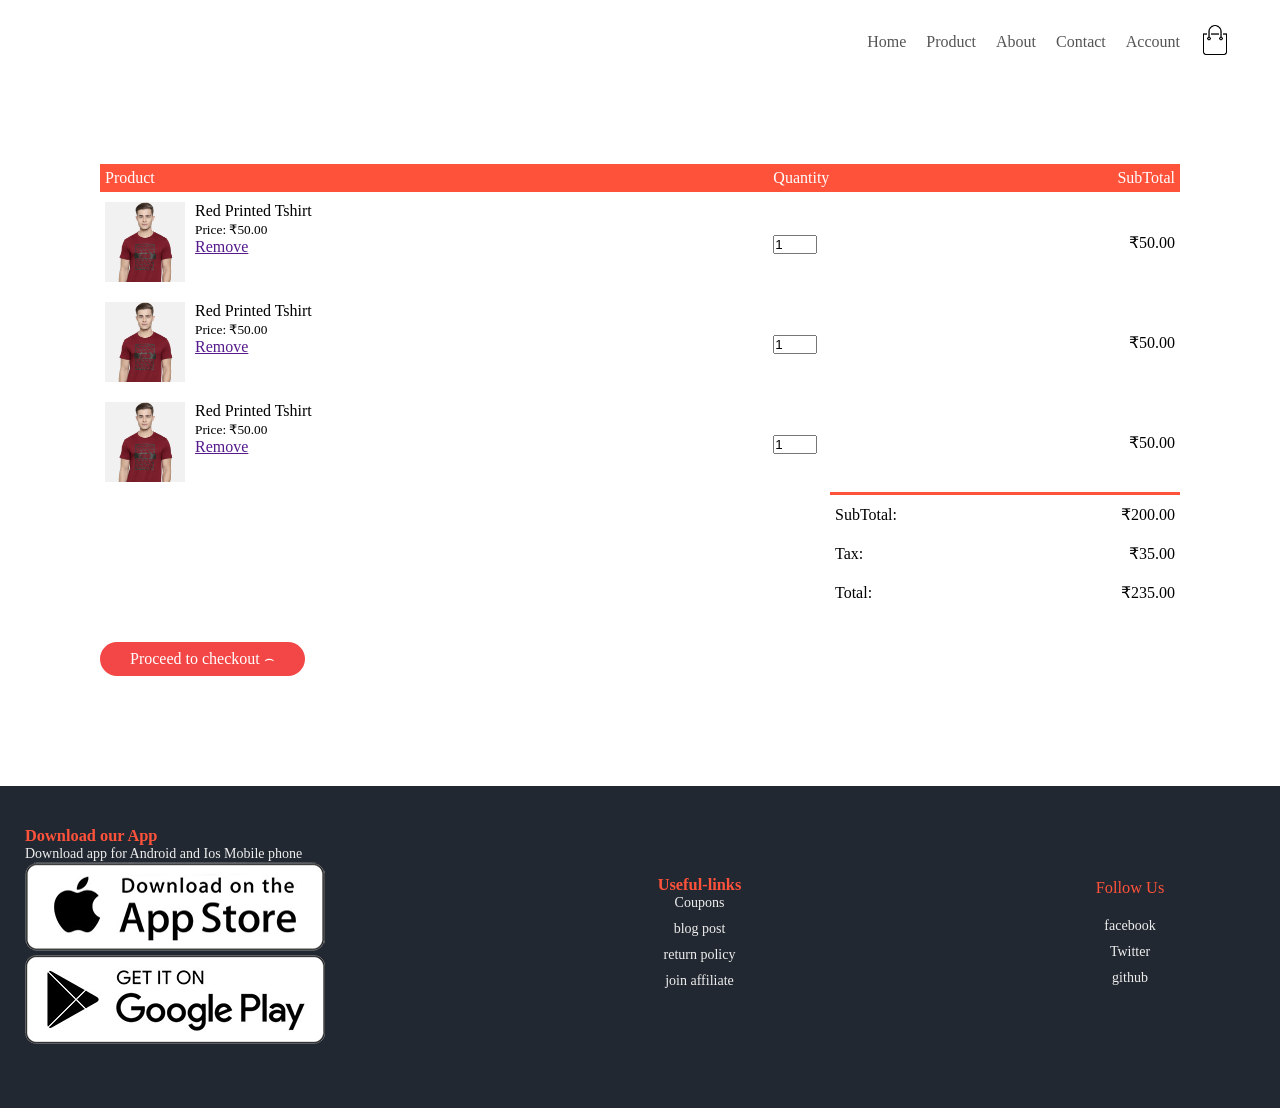
==== carts.html @ 93b31325 "create carts page and design it using nested css" ====
<!DOCTYPE html>
<html lang="en">

<head>
    <meta charset="UTF-8" />
    <meta name="viewport" content="width=device-width, initial-scale=1.0" />
    <title>Home</title>
    <link rel="stylesheet" href="styles.css" />
    <link rel="preconnect" href="https://fonts.googleapis.com" />
    <link rel="preconnect" href="https://fonts.gstatic.com" crossorigin />
    <link href="https://fonts.googleapis.com/css2?family=Roboto:ital,wght@0,100..900;1,100..900&display=swap"
        rel="stylesheet" />
</head>

<body>
    <div class="header">
        <div class="container">
            <div class="nav-bar">
                <a href="index.html">Home</a>
                <a href="products.html">Product</a>
                <a href="#about">About</a>
                <a href="#contact">Contact</a>
                <a href="account">Account</a>
                <a href=""><img src="imgs/images/cart.png" width="30" height="30" /></a>
            </div>
        </div>
    </div>

    <div class="cartSectionWrapper">
        <table>
            <tbody>
                <tr>
                    <th>Product</th>
                    <th>Quantity</th>
                    <th>SubTotal</th>
                </tr>

                <tr>
                    <td>
                        <div class="cart-info">
                            <img src="imgs/images/gallery-1.jpg" />
                            <div class="cart-info-detail">
                                <p>Red Printed Tshirt </p>
                                <small> Price: &#8377;50.00</small>
                                <br>
                                <a href="">Remove</a>
                            </div>
                        </div>
                    </td>
                    <td><input type="number" value="1" /></td>
                    <td> &#8377;50.00</td>
                </tr>

                <tr>
                    <td>
                        <div class="cart-info">
                            <img src="imgs/images/gallery-1.jpg" />
                            <div class="cart-info-detail">
                                <p>Red Printed Tshirt </p>
                                <small> Price: &#8377;50.00</small>
                                <br>
                                <a href="">Remove</a>
                            </div>
                        </div>
                    </td>
                    <td><input type="number" value="1" /></td>
                    <td> &#8377;50.00</td>
                </tr>

                <tr>
                    <td>
                        <div class="cart-info">
                            <img src="imgs/images/gallery-1.jpg" />
                            <div class="cart-info-detail">
                                <p>Red Printed Tshirt </p>
                                <small> Price: &#8377;50.00</small>
                                <br>
                                <a href="">Remove</a>
                            </div>
                        </div>
                    </td>
                    <td><input type="number" value="1" /></td>
                    <td> &#8377;50.00</td>
                </tr>

            </tbody>
        </table>


        <div class="totalprice">
            <table>
                <tr>
                    <td>SubTotal:</td>
                    <td>&#8377;200.00</td>
                </tr>
                <tr>
                    <td>Tax:</td>
                    <td>&#8377;35.00</td>
                </tr>
                <tr>
                    <td>Total:</td>
                    <td>&#8377;235.00</td>
                </tr>
            </table>
        </div>

        <div>
            <span class="checkoutBtn">Proceed to checkout &#8994 </span>
        </div>
    </div>
    <div class="footer">

        <div class="footerInnerContainer">

            <div class="footerColumn footerColumn1">
                <h3>Download our App</h3>
                <p>Download app for Android and Ios Mobile phone</p>
                <div class="footerStoreContainer">
                    <img src="imgs/images/app-store.png" alt="app-store" />
                    <img src="imgs/images/play-store.png" alt="play-store" />
                </div>
            </div>

            <div class="footerColumn footerColumn2">
                <h3>Useful-links</h3>
                <p>Coupons</p>
                <p>blog post</p>
                <p>return policy</p>
                <p>join affiliate</p>

            </div>

            <div class="footerColumn footerColumn3">
                <h3>Follow Us</h3>
                <p>facebook</p>
                <p>Twitter</p>
                <p>github</p>

            </div>
        </div>
    </div>
</body>

</html>
---- styles.css ----
* {
  margin: 0;
  padding: 0;
}

.header {
  background-color: rgba(255, 255, 255, 0.8);
}

.container {
  max-width: 1300px;
  padding: 0px 25px;
}

.nav-bar {
  display: flex;
  align-items: center;
  padding: 25px;
  justify-content: flex-end;
  gap: 20px;

  a {
    color: #555;
    text-decoration: none;
  }
}

.headerContent {
  margin-top: 70px;
  display: flex;
  align-items: center;
}

.headerContentItem {
  flex: 1;

  h1 {
    font-size: 50px;
    line-height: 60px;
    margin: 25px 0px;
  }

  p {
    color: #555;
  }

  img {
    width: 100%;
    padding: 50px 0px;
  }
}

/* Categories */
.categories {

  margin: 70px 0px;

  .categories-item {

    display: flex;
    justify-content: center;
    align-items: center;
    gap: 20px;
    flex-wrap: wrap;
    max-width: 1080px;

    /* changing the flex direction to row for larger screens */

    flex-direction: row;
    align-items: center;
    margin: auto;


  }

  .categories-item img {

    /* width: 250px;
    height: auto;
    border-radius: 10px; */

    /* width:32%;
    height: auto; */


    flex-basis: 20%;
    min-width: 32%;
  }

  @media (max-width: 768px) {
    .categories .container img {
      flex-basis: 100%;
      min-width: 100%;
    }
  }
}

/* styling Features */
.features-products {
  max-width: 1080px;
  margin: auto;
  padding: 0px 25px;
  display: flex;
  flex-direction: column;

  h2 {
    color: #555;
    line-height: 60px;

    text-align: center;
  }

  .customUnderlineContainer {
    margin-bottom: 50px;
    display: flex;
    justify-content: center;
  }

  .customUnderline {
    width: 80px;
    height: 5px;
    background-color: #f34646;
    border-radius: 5px;
  }
}

.productConatiner {
  display: flex;
  flex-wrap: wrap;
  justify-content: space-around;

  .productCard {
    display: flex;
    flex-direction: column;
    min-width: 200px;
    padding: 10px;
    margin-bottom: 50px;
    flex-basis: calc(25% - 20px);
    cursor: pointer;
    box-sizing: border-box;
    transition: transform 0.3s ease-in-out;
  }

  .product-title {
    color: #555;

  }

  .product-price {
    color: #555;
    font-size: 14px;

  }

  .productCard:hover {
    transform: translate(-5px);


  }
}

.smart-watch-banner {
  margin-top: 80px;
  background-color: rgba(255, 255, 255, 0.8);
  padding: 30px 0px;

  .container {
    display: flex;
    flex-wrap: wrap;
    max-width: 1080px;
    margin: auto;
    align-items: center;
    padding: 0px 25px;
    justify-content: space-around;
    gap: 20px;

    .smart-watch-image-container {
      flex: 1;
      padding: 50px;

      img {
        width: 100%;
      }

    }

    .smart-watch-banner-content {
      flex: 1;

      .smart-watch-title {
        color: #555;

      }

      .smart-watch-subTitle {
        font-size: 50px;
        line-height: 60px;
        margin: 25px 0px;
      }

      .smart-watch-description {
        color: #555;
        font-size: 15px;
      }

      .buyNowButton {
        background-color: #ff523b;
        color: white;
        margin: 30px 0px;
        padding: 8px 30px;
        cursor: pointer;
        border-radius: 30px;
        border: none;
        transition: background-color 0.3s ease-in-out;
      }

      .buyNowButton:hover {
        background-color: #3c0a01;
      }
    }
  }
}

.testimonialParentContainer {
  padding-top: 70px;
 
  .testimonialInnerContainer {
    display: flex;
    margin: auto;
    max-width: 1080px;
    padding: 0px 25px;
    align-items: center;
    justify-content: space-around;
    flex-wrap: wrap;
  }

  .testimonialCard {
    display: flex;
    flex-direction: column;
    align-items: center;
    text-align: center;
    cursor: pointer;
    padding: 40px 20px 40px;
    box-shadow: 0px 0px 20px rgba(0, 0, 0, 0.1);
    transition: transform 0.5s;
    min-width: 250px;
    margin-bottom: 30px;
    flex-basis: calc(30% - 20px);
  }

  .testimonialContent {
    font-size: 12px;
    margin: 12px 0px;
    color: #777;
  }

  .rating {
    padding-top: 20px;
    display: flex;
    align-items: center;
    gap: 4px;
  }

  .userImage {
    width: 50px;
    margin-top: 20px;
    border-radius: 50%;
  }

  h3 {
    font-weight: 600;
    color: #555;
    font-size: 16px;
  }

  .testimonialCard:hover {
    transform: translateY(-10px);
  }
 }

.brandingContainer{
  margin: 100px auto;

  .brandingInnerContainer{
    display: flex;
    justify-content: space-around;
    max-width: 1080px;
    padding: 0px 25px;
    margin: auto;

    img{
      cursor: pointer;
      /* when cursor point on the image it shade become 100% */
      filter: grayscale(100%);
    }
    img:hover{
      filter: grayscale(0%);
    }
  }
}
.footer{
  background-color: #222831;
  color: #eeeeee;
  font-size: 14px;
  padding: 40px 0px; 

   
  .footerInnerContainer{
    display: flex;
    align-items: center;
    justify-content: space-between;
    max-width: 1300px;
    margin: auto;
    padding: 0px 25px;
  }

  .footerColumn{
   min-width: 250px;
   margin-bottom: 20px;
   display: flex;
   flex-direction: column;
    }
    .footerColumn1{

      flex-basis: 30%;

      h3 {
        color:#ff523b;
      }

      p {
        color: #eeeeee;
      }

      .footerStroreContainer{
        display:flex;
        align-items: center;
        gap: 4px;
        margin-top: 20px;

        img{
          width: 140px;
          margin: 5px 0px;
        }

      }
  }
  .footerColumn2{

      flex: 1;
      align-items: center;

      h3 {
        color:#ff523b;
      }

      p {
        color: #eeeeee;
        margin-bottom: 10px;
        cursor: pointer;
        transition: color 0.3s ease;
        
      }
      p:hover{
        text-decoration: underline;
        color: #ff523b;


  }
  }
  .footerColumn3{

      flex-basis: 12%;
      align-items: center;
      

      h3 {
        color:#ff523b;
        margin-bottom: 20px;
        font-weight: 500;
      }

      p {
        color: #eeeeee;
        margin-bottom: 10px;
        cursor: pointer;
        transition: color 0.3s ease;
        
      }
      p:hover{
        text-decoration: underline;
        color: #ff523b;
      }

      }
    }
    /* designing product page */
    .altProductSection{
      display: flex;
      flex-direction: column;
      max-width: 1080px;
      padding: 0px 25px;
      margin:auto;
      .altProductSectionLabel{
        display:flex;
        justify-content: space-between;
        align-items: center;
        margin: 100px 0px 50px;
        select{
          border: 1px solid #ff523b;
          padding: 5px ;
          outline: none;
        }
      }
      .paginationButtonContainer{
        display: flex;
        align-items: center;
        gap: 10px;
        .paginationButton{
         display:inline-block;
         border: 1px solid #ff523b;
        
         width: 40px;
         height: 40px;
         text-align: center;
         line-height: 40px;
          cursor: pointer;
          margin-bottom: 80px;
        }
       .paginationButton:hover{
          background-color: #ff523b;
          color: white;
       
      }
    }
  }
  /* designing  */
.product-detail-container{
  margin-top: 80px;
  max-width: 1080px;
  margin: auto;
  padding: 0 25px;
  display: flex;
  justify-content: space-around;
  flex-wrap: wrap;
  align-items: center;

  .product-detail-content{
      flex-basis: calc(50% - 50px);
      padding: 20px;
      min-width: 300px;
  }
  .product-detail-img-container{
    gap:4px;
    
    .poduct-detail-big-image{
      width: 100%;
    }
    .product-small-img-container-wrapper{
      display: flex;
      align-items: center;
      justify-content: space-between;

      .product-small-img-container{
        flex-basis: 24%;
        img{
          width:100%;
        }
      }
    }
  }

  .product-detail-text-container{
    p{
      color:#555;
    }
    h1{
      font-size:50px;
      line-height: 60px;
      margin: 20px 0;
    }
    h4{
      display: block;
      padding: 10px;
      margin-top:20px;
      border: 1px solid #ff523b;
      outline:none;
      width:fit-content;

    }
    .addToCartButtonWrapper{
      display: flex;
      align-items: center;
      gap: 10px;

      input {
        width: 50px;
        height: 40px;
        padding-left: 10px ;
        font-size: 20px;
        margin-right: 10px;
        border: 1px solid #ff523b;
        outline: none;
    

      }
      .addToCartButton{
        display: inline-block;
        background-color: #ff523b;
        color: #fff;
        padding: 8px 30px;
        margin: 30px 0;
        border-radius: 30px ;
        transition: background 0.5s;
        text-decoration: none;

      }
      .addToCartButton:hover{
        background-color: #222831;
    }
  }

}
}

/* styling the cart page */
.cartSectionWrapper{
  margin: 80px auto;
  max-width: 1080px;
  padding-left: 25px;
  padding-right: 25px;

  table{
    width: 100%;
    border-collapse: collapse ;
    th{
      text-align: left;
      background-color: #ff523b;
      padding: 5px;
      color:#fff;
      font-weight: normal;
      }
      th:last-child{
        text-align: right;
      }
      td{
        padding: 10px 5px;
      }
      .cart-info{
        display: flex;
        flex-wrap: wrap;

        img{
           width: 80px;
           height:80px;
           margin-right: 10px;

           .cart-info-detail{
              display: flex;
              flex-direction: column;

              p{
                color: #555;
              }

              small{
                color: #555;
              }
              a{
                color:#ff523b;
                font-size: 12px;
                text-decoration: none;
                margin-top: 4px;
              }
           }
        }
      }
      input{
        width: 40px;
        outline: none;
        margin-top: 4px;
      }
       td:last-child {
    text-align: right;
  }
 
  }

  .totalprice{
    display: flex;
    justify-content: flex-end;

    table{
      border-top: 3px solid #ff523b;
      max-width: 350px;
    }
  }

  .checkoutBtn{
    display: inline-block;
    background-color: #f34646;
    color: #fff;
    padding: 8px 30px;
    margin: 30px 0;
    border-radius: 30px;
    transition: background ease 0.5s;

  }
  .checkoutBtn:hover {
    background-color: #222831;
  }
}
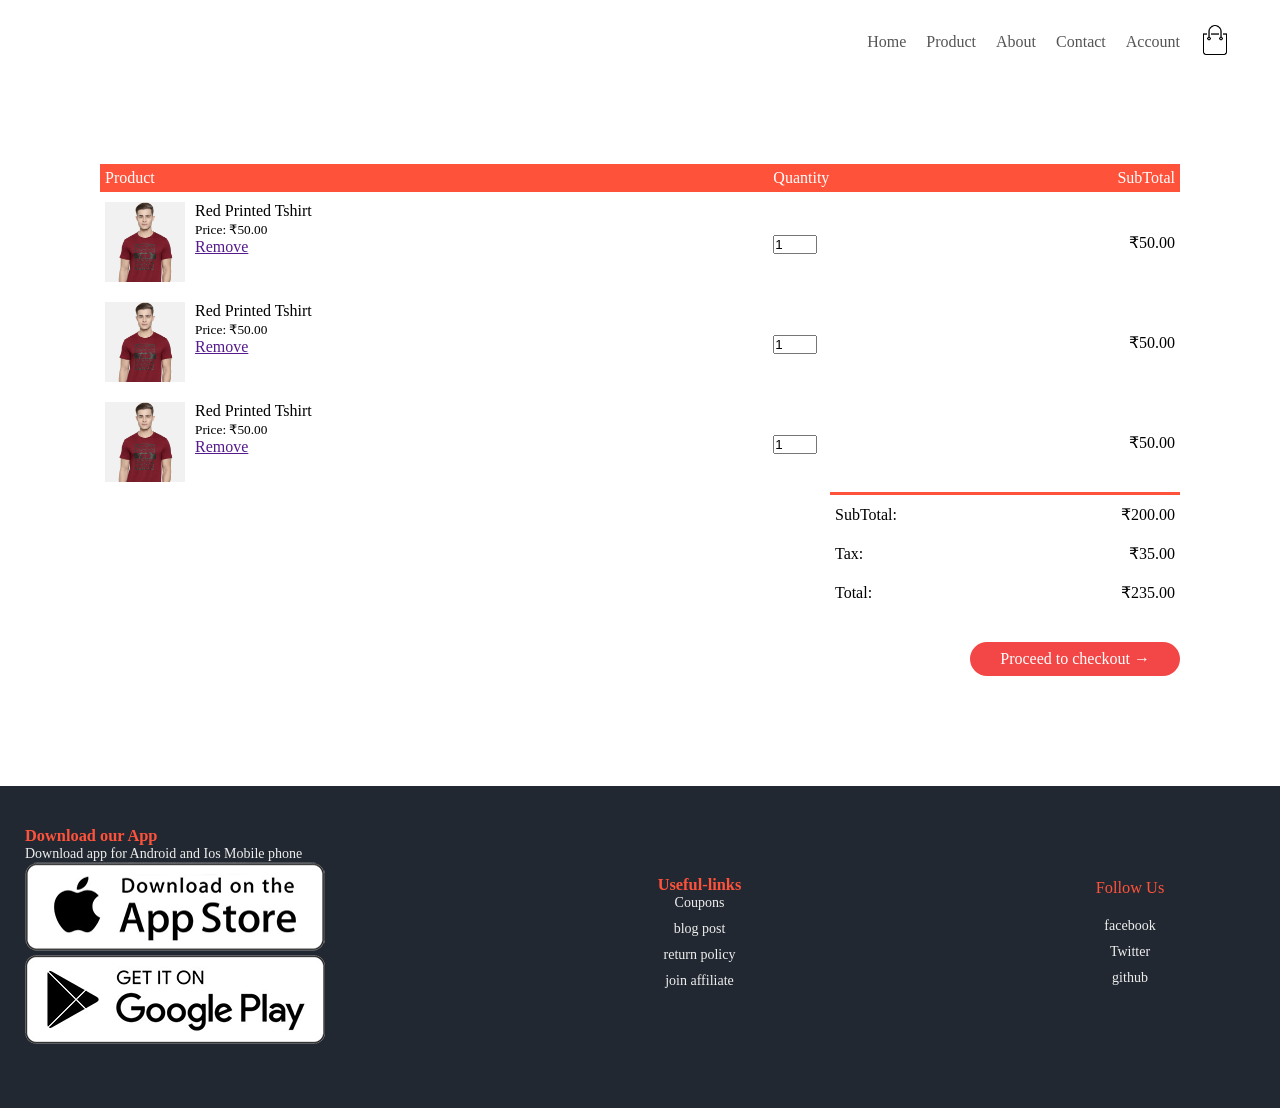
==== commit ce6a351d: "fix the button issue by giving same class name totalprice" ====
--- a/carts.html
+++ b/carts.html
@@ -104,8 +104,8 @@
             </table>
         </div>
 
-        <div>
-            <span class="checkoutBtn">Proceed to checkout &#8994 </span>
+        <div class="totalprice">
+            <span class="checkoutBtn">Proceed to checkout &#8594; </span>
         </div>
     </div>
     <div class="footer">
